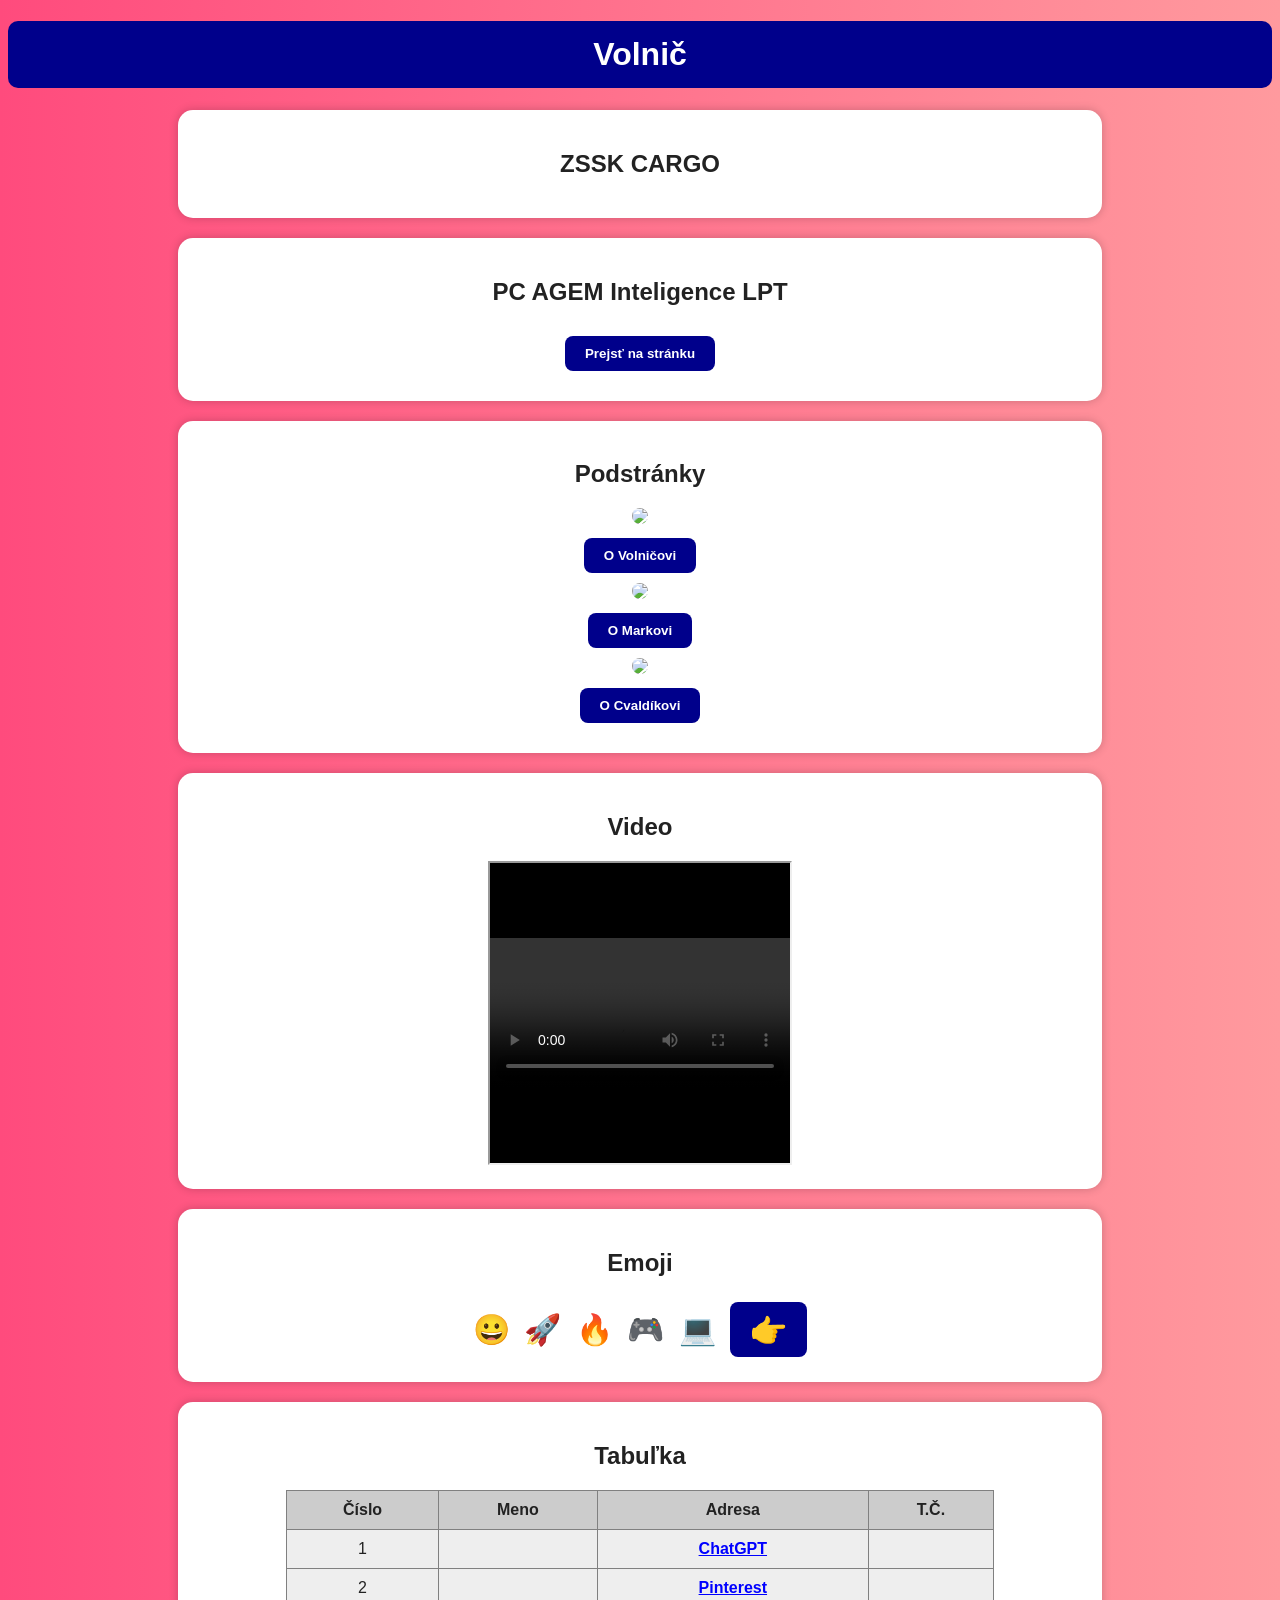
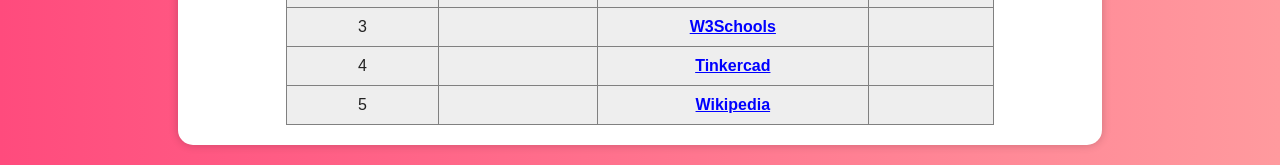
==== index.html @ 00a4bc8b "Rename Frantik2.html to index.html" ====
<!DOCTYPE html>
<html lang="sk">
<head>
<meta charset="UTF-8">
<title>Volnič stránka</title>

<style>
    body {
        font-family: Arial;
        background: linear-gradient(to right, #ff4b7d, #ff9a9e);
        text-align: center;
        color: #222;
    }

    h1 {
        color: white;
        background: darkblue;
        padding: 15px;
        border-radius: 10px;
    }

    .section {
        margin: 20px auto;
        padding: 20px;
        width: 70%;
        background: white;
        border-radius: 15px;
        box-shadow: 0 0 10px rgba(0,0,0,0.2);
    }

    button {
        padding: 10px 20px;
        margin: 10px;
        cursor: pointer;
        border: none;
        border-radius: 8px;
        background: darkblue;
        color: white;
        font-weight: bold;
    }

    button:hover {
        background: #ff4b7d;
    }

    table {
        margin: auto;
        border-collapse: collapse;
        width: 80%;
        background: #eee;
    }

    th, td {
        border: 1px solid gray;
        padding: 10px;
    }

    th {
        background: #ccc;
    }

    a {
        color: blue;
        font-weight: bold;
    }

    .emoji {
        font-size: 30px;
        margin: 5px;
    }
</style>
</head>

<body>

<h1>Volnič</h1>

<div class="section">
    <h2>ZSSK CARGO</h2>
    
</div>

<div class="section">
    <h2>PC AGEM Inteligence LPT</h2>
    <button onclick="window.location.href='https://www.aktuality.sk/'">
        Prejsť na stránku
    </button>
</div>

</div><!-- PODSTRÁNKY -->
<div class="section"> 
<h2>Podstránky</h2>
    <!-- Volnič -->
    <div>
        <img src="https://api.sportnet.online/v1/ppo/futbalsfz.sk/users/5e14d8c97ad8b85a6baf15ea/formal-photo/57a6cfe3-78a8-45ff-b3b1-e6699e06e5c5"
             width="150" style="border-radius:10px;"><br>
        <a href="O Volničovi.html">
            <button>O Volničovi</button>
        </a>
    </div>

    <div>
        <img src="https://api.sportnet.online/v1/ppo/futbalsfz.sk/users/64eed9edf17aea9db521b4ad/formal-photo/1b624ef2-b272-4586-bf5d-8d57ae778d10"
             width="150" style="border-radius:10px;"><br>
        <a href="O Markovi.html">
            <button>O Markovi</button>
        </a>
    </div>

    <div>
        <img src="https://api.sportnet.online/v1/ppo/futbalsfz.sk/users/5d658cbd86dc8b723833ab20/formal-photo/6bb0194e-80f8-4488-8905-9a180fb2486c"
             width="150" style="border-radius:10px;"><br>
        <a href="O Cvaldikovi.html">
            <button>O Cvaldíkovi</button>
        </a>
    </div>
</div>

</div>

<!-- VIDEO -->
<div class="section">
    <h2>Video</h2>
    <iframe width="300" height="300"
        src="videoplayback.mp4"
        title="YouTube video"
        allowfullscreen>
    </iframe>
</div>

<!-- EMOJI -->
<div class="section">
    <h2>Emoji</h2>
    <span class="emoji">😀</span>
    <span class="emoji">🚀</span>
    <span class="emoji">🔥</span>
    <span class="emoji">🎮</span>
    <span class="emoji">💻</span>
    <button onclick="window.location.href='https://www.aktuality.sk/'" class="emoji">👉</button>
</div>

<!-- TABUĽKA -->
<div class="section">
    <h2>Tabuľka</h2>
    <table>
        <tr>
            <th>Číslo</th>
            <th>Meno</th>
            <th>Adresa</th>
            <th>T.Č.</th>
        </tr>
        <tr>
            <td>1</td>
            <td></td>
            <td><a href="https://chatgpt.com/" target="_blank">ChatGPT</a></td>
            <td></td>
        </tr>
        <tr>
            <td>2</td>
            <td></td>
            <td><a href="https://sk.pinterest.com/" target="_blank">Pinterest</a></td>
            <td></td>
        </tr>
        <tr>
            <td>3</td>
            <td></td>
            <td><a href="https://www.w3schools.com/" target="_blank">W3Schools</a></td>
            <td></td>
        </tr>
        <tr>
            <td>4</td>
            <td></td>
            <td><a href="https://www.tinkercad.com/" target="_blank">Tinkercad</a></td>
            <td></td>
        </tr>
        <tr>
            <td>5</td>
            <td></td>
            <td><a href="https://sk.wikipedia.org/wiki/Hlavná_stránka" target="_blank">Wikipedia</a></td>
            <td></td>
        </tr>
    </table>
</div>

</body>
</html>
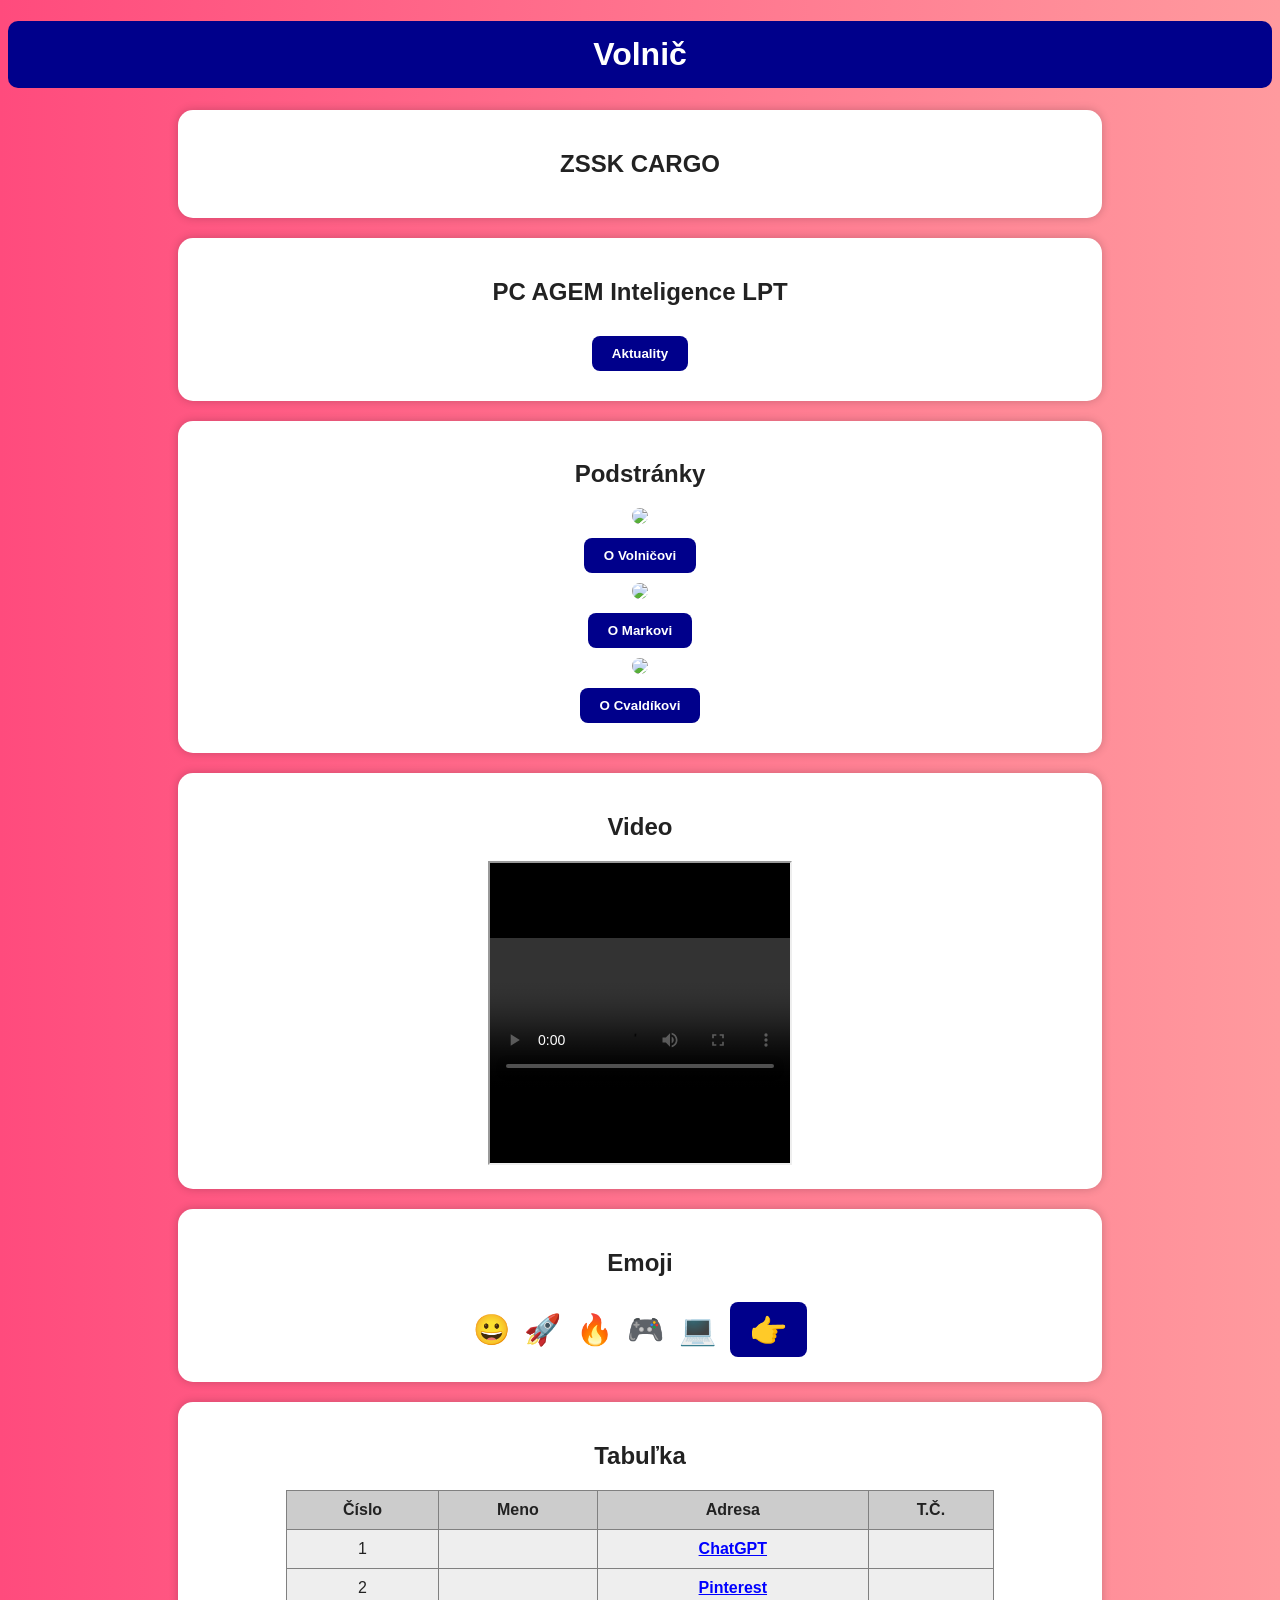
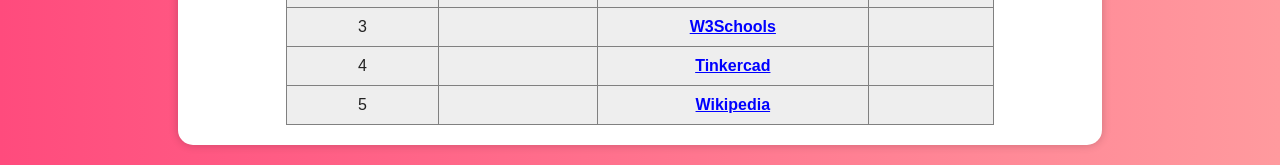
==== commit 471f30d8: "Add files via upload" ====
--- a/index.html
+++ b/index.html
@@ -83,7 +83,7 @@
 <div class="section">
     <h2>PC AGEM Inteligence LPT</h2>
     <button onclick="window.location.href='https://www.aktuality.sk/'">
-        Prejsť na stránku
+        Aktuality
     </button>
 </div>
 
@@ -96,6 +96,7 @@
              width="150" style="border-radius:10px;"><br>
         <a href="O Volničovi.html">
             <button>O Volničovi</button>
+	
         </a>
     </div>
 
@@ -104,7 +105,7 @@
              width="150" style="border-radius:10px;"><br>
         <a href="O Markovi.html">
             <button>O Markovi</button>
-        </a>
+	
     </div>
 
     <div>
@@ -112,6 +113,7 @@
              width="150" style="border-radius:10px;"><br>
         <a href="O Cvaldikovi.html">
             <button>O Cvaldíkovi</button>
+	
         </a>
     </div>
 </div>
@@ -183,4 +185,4 @@
 </div>
 
 </body>
-</html>
+</html>
